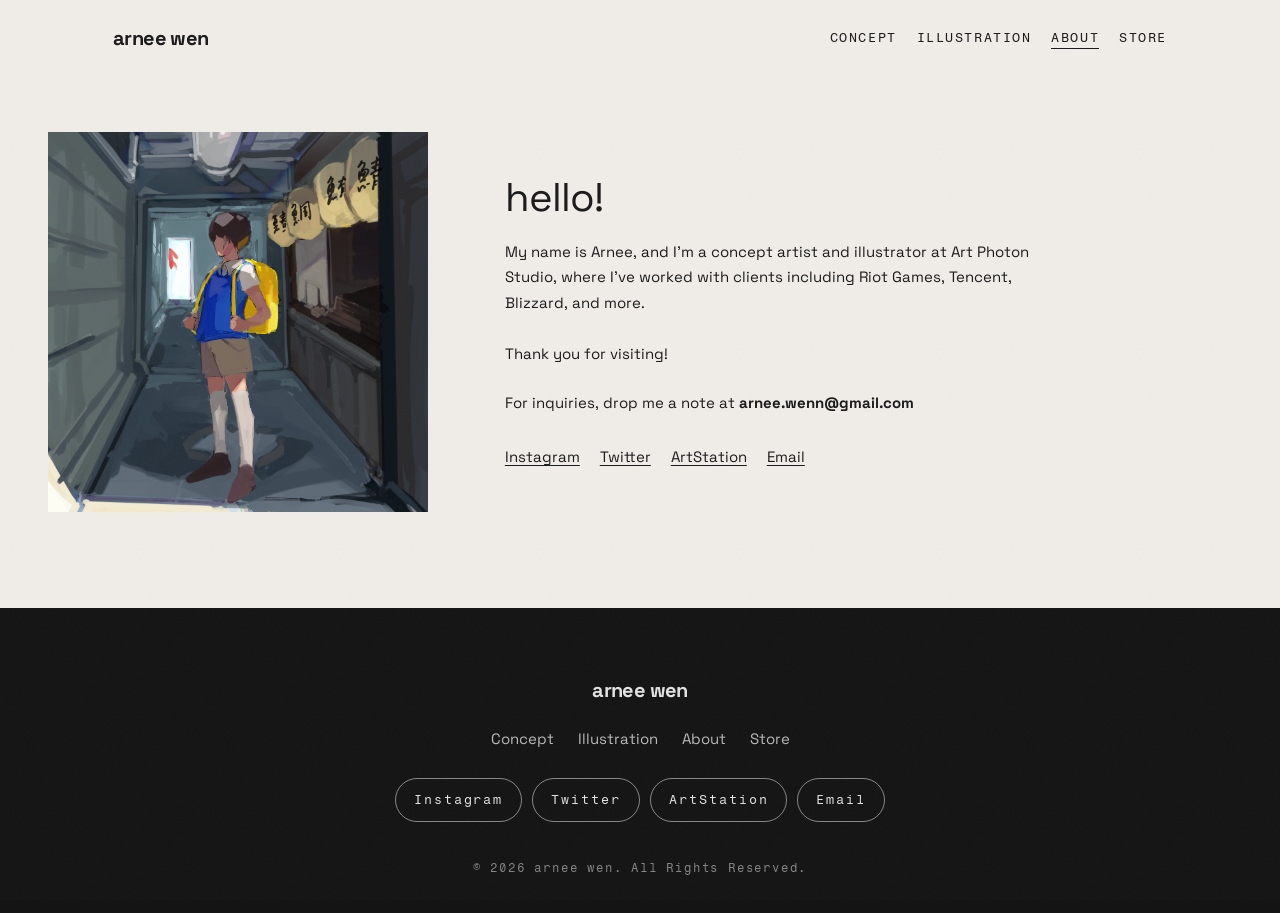
==== about/index.html @ 374d5622 "Publish portfolio site Static export from the portfolio admin (GitHub export).  Co-Authored-By: Clau" ====
<!doctype html><html lang="en" class="no-js has-cursor hide-native-cursor has-motion menu-right" data-dropdown="plain" data-texture="grain" data-hero-title="solid" data-tagline="plain" data-works="halves" data-works-hover="zoom" data-works-card="caption" data-works-width="page" data-cursor-style="single" data-scrollbar="thin" data-scroll-progress="left">
<head>
  <meta charset="utf-8">
  <meta name="viewport" content="width=device-width, initial-scale=1">
  <title>About — arnee wen</title>
  <meta name="description" content="My name is Arnee. As of December 2025, I became a freelance artist for triple-A games and films.">
  <link rel="icon" href="../favicon.svg" type="image/svg+xml">
  <script>document.documentElement.classList.replace('no-js', 'js')</script>
  <link rel="preconnect" href="https://fonts.googleapis.com">
  <link rel="preconnect" href="https://fonts.gstatic.com" crossorigin>
  <link id="theme-fonts" rel="stylesheet" href="https://fonts.googleapis.com/css2?family=Space+Grotesk:wght@400;500;700&amp;family=Fragment+Mono:ital,wght@0,400&amp;display=swap">
  <link rel="stylesheet" href="../css/site.css">
  <style id="theme-css">:root{--bg:#f0ede8;--surface:#f7f5f1;--text:#1a1a1a;--muted:#6b6760;--accent:#4b35ff;--line:#dcd8d1;--hero-text:#ffffff;--footer-bg:#141414;--footer-text:#e2e2e2;--menu-bg:#f0ede8;--menu-text:#1a1a1a;--max-width:1200px;--pad:48px;--header-pad:113px;--header-pad-y:23px;--radius:0px;--image-radius:0px;--hero-overlay:0.33;--works-height:360px;--works-split:60%;--works-gap:36px;--gallery-cols:3;--gallery-cols-t:2;--gallery-cols-m:1;--gallery-gap:12px;--project-pad:4vw;--project-max:none;--scrollbar-thumb:#4b35ff;--scrollbar-track:#0a0a0a;--cursor-color:#4b35ff;--cursor-dot:#ffffff;--cursor-size:72px;--title-font:"Space Grotesk", sans-serif;--title-weight:700;--title-size:20px;--title-size-t:19px;--title-size-m:18px;--title-lh:1;--title-ls:-0.03em;--title-tt:none;--title-style:normal;--nav-font:"Fragment Mono", monospace;--nav-weight:400;--nav-size:13px;--nav-size-t:19px;--nav-size-m:24px;--nav-lh:1.4;--nav-ls:0.12em;--nav-tt:uppercase;--nav-style:normal;--display-font:"Space Grotesk", sans-serif;--display-weight:500;--display-size:64px;--display-size-t:50px;--display-size-m:36px;--display-lh:1.08;--display-ls:-0.03em;--display-tt:none;--display-style:normal;--heading-font:"Space Grotesk", sans-serif;--heading-weight:400;--heading-size:40px;--heading-size-t:34px;--heading-size-m:28px;--heading-lh:1.15;--heading-ls:-0.025em;--heading-tt:none;--heading-style:normal;--body-font:"Space Grotesk", sans-serif;--body-weight:400;--body-size:15px;--body-size-t:15px;--body-size-m:15px;--body-lh:1.7;--body-ls:0em;--body-tt:none;--body-style:normal;--label-font:"Fragment Mono", monospace;--label-weight:400;--label-size:12px;--label-size-t:12px;--label-size-m:12px;--label-lh:1.4;--label-ls:0.15em;--label-tt:uppercase;--label-style:normal;--button-font:"Fragment Mono", monospace;--button-weight:400;--button-size:13px;--button-size-t:13px;--button-size-m:13px;--button-lh:1;--button-ls:0.15em;--button-tt:uppercase;--button-style:normal}
@media (min-width:1600px){:root{--pad:72px;--header-pad:113px}}
@media (max-width:991px){:root{--header-pad:var(--pad)}}
@media (max-width:767px){:root{--pad:20px;--project-pad:6vw}}</style>
  <script src="../js/site.js" defer></script>
</head>
<body class="page-about">
  <a class="skip-link" href="#page">Skip to content</a>
  
  <header class="site-header nav-split" data-header>
    <div class="header-inner">
      <div class="brand">
        <a class="site-title" href="../index.html">arnee wen</a>
        
      </div>
      <nav class="site-nav" aria-label="Main">
        <ul><li class="nav-folder">
    <button class="nav-link" type="button" aria-expanded="false" aria-haspopup="true">Concept</button>
    <ul class="nav-dropdown">
      <li><a href="../work/drifter/index.html">Drifter (2025)</a></li><li><a href="../work/satori/index.html">Satori (2025)</a></li>
    </ul>
  </li><li><a class="nav-link" href="../illustration/index.html"
      >Illustration</a></li><li><a class="nav-link is-current" href="../about/index.html"
      aria-current="page">About</a></li><li><a class="nav-link" href="../store/index.html"
      >Store</a></li></ul>
      </nav>
      
      <button class="menu-toggle" type="button" aria-expanded="false" aria-controls="mobile-menu">
        <span class="sr-only">Menu</span><span class="bar"></span><span class="bar"></span>
      </button>
    </div>
    <div class="mobile-menu" id="mobile-menu" hidden>
    <div class="mobile-panel is-active" data-panel="root">
      <ul class="mobile-links">
        <li><button class="mobile-link" type="button" data-open-panel="folder-0">Concept</button></li><li><a class="mobile-link" href="../illustration/index.html">Illustration</a></li><li><a class="mobile-link is-current" href="../about/index.html">About</a></li><li><a class="mobile-link" href="../store/index.html">Store</a></li>
      </ul>
      <div class="mobile-social">
            <p class="label">Social</p>
            <ul class="mobile-social-links">
    <li><a href="https://instagram.com/asaagohan" target="_blank" rel="noopener">Instagram</a></li><li><a href="https://x.com/asaagohan" target="_blank" rel="noopener">Twitter</a></li><li><a href="https://www.artstation.com/asaagohan" target="_blank" rel="noopener">ArtStation</a></li><li><a href="mailto:arnee.wenn@gmail.com">Email</a></li>
  </ul>
          </div>
    </div>
    <div class="mobile-panel" data-panel="folder-0" hidden>
        <button class="mobile-back" type="button" data-close-panel><span aria-hidden="true">‹</span> Back</button>
        <ul class="mobile-links mobile-links--folder">
          <li><a class="mobile-link" href="../work/drifter/index.html">Drifter (2025)</a></li><li><a class="mobile-link" href="../work/satori/index.html">Satori (2025)</a></li>
        </ul>
      </div>
  </div>
  </header>
  <main id="page"><section class="about page-top container">
    <div class="about-grid">
      <figure class="about-portrait about-portrait--square reveal"><img src="../uploads/1792572208975-c155ed344713.png" alt="Portrait of arnee wen"></figure>
      <div class="about-copy reveal">
        
        <h1 class="about-heading">hello!</h1>
        <div class="about-body"><p>My name is Arnee, and I’m a concept artist and illustrator at Art Photon Studio, where I’ve worked with clients including Riot Games, Tencent, Blizzard, and more.

Thank you for visiting!</p></div>
        <p class="about-contact">For inquiries, drop me a note at
              <a href="mailto:arnee.wenn@gmail.com"><strong>arnee.wenn@gmail.com</strong></a></p>
        <ul class="about-social">
    <li><a href="https://instagram.com/asaagohan" target="_blank" rel="noopener">Instagram</a></li><li><a href="https://x.com/asaagohan" target="_blank" rel="noopener">Twitter</a></li><li><a href="https://www.artstation.com/asaagohan" target="_blank" rel="noopener">ArtStation</a></li><li><a href="mailto:arnee.wenn@gmail.com">Email</a></li>
  </ul>
      </div>
    </div>
  </section></main>
  <footer class="site-footer">
    <div class="footer-inner">
      <a class="footer-title" href="../index.html">arnee wen</a>
      <nav class="footer-nav" aria-label="Footer">
        <a href="../work/drifter/index.html">Concept</a><a href="../illustration/index.html">Illustration</a><a href="../about/index.html">About</a><a href="../store/index.html">Store</a>
      </nav>
      <ul class="footer-social">
    <li><a href="https://instagram.com/asaagohan" target="_blank" rel="noopener">Instagram</a></li><li><a href="https://x.com/asaagohan" target="_blank" rel="noopener">Twitter</a></li><li><a href="https://www.artstation.com/asaagohan" target="_blank" rel="noopener">ArtStation</a></li><li><a href="mailto:arnee.wenn@gmail.com">Email</a></li>
  </ul>
      <p class="footer-note">© 2026 arnee wen. All Rights Reserved.</p>
    </div>
  </footer>
  <div class="scroll-progress" aria-hidden="true"></div>
  <div class="cursor" aria-hidden="true" data-label="View" data-label-image="View">
    <div class="cursor-ring"><div class="cursor-ring-inner"><span class="cursor-text"></span></div></div>
    <div class="cursor-dot"><div class="cursor-dot-inner"></div></div>
  </div>
</body>
</html>
---- css/site.css ----
/* Portfolio theme. Colours, sizes and fonts come from CSS custom properties
   generated from the admin Theme and Fonts panels (see src/theme.js).
   Breakpoints: desktop >= 992px, tablet 768-991px, phone <= 767px. */

*,
*::before,
*::after {
  box-sizing: border-box;
}

html {
  -webkit-text-size-adjust: 100%;
  scroll-behavior: smooth;
  scroll-padding-top: 96px;
}

body {
  margin: 0;
  background: var(--bg);
  color: var(--text);
  font-family: var(--body-font);
  font-weight: var(--body-weight);
  font-size: var(--body-size-m);
  line-height: var(--body-lh);
  letter-spacing: var(--body-ls);
  text-transform: var(--body-tt);
  font-style: var(--body-style);
  -webkit-font-smoothing: antialiased;
  -moz-osx-font-smoothing: grayscale;
  text-underline-offset: 3px;
  /* At least one screen tall, with the main content taking up the slack, so
     the footer sits at the foot of the window on short pages. */
  display: flex;
  flex-direction: column;
  min-height: 100vh;
  min-height: 100dvh;
}

main {
  flex: 1 0 auto;
}

/* Theme → Background texture "Paper": a fine grain over the page colour. */
[data-texture='paper'] body {
  background-image: url("data:image/svg+xml,%3Csvg xmlns='http://www.w3.org/2000/svg' width='220' height='220'%3E%3Cfilter id='g'%3E%3CfeTurbulence type='fractalNoise' baseFrequency='0.85' numOctaves='3' stitchTiles='stitch'/%3E%3CfeColorMatrix values='0 0 0 0 0.35 0 0 0 0 0.3 0 0 0 0 0.22 0 0 0 0.55 -0.2'/%3E%3C/filter%3E%3Crect width='100%25' height='100%25' filter='url(%23g)'/%3E%3C/svg%3E");
  background-size: 220px 220px;
}

/* Theme → Background texture "Film grain" (chromatic.studio): faint neutral
   noise laid over the whole page, pictures included. */
[data-texture='grain'] body::after {
  content: '';
  position: fixed;
  inset: 0;
  z-index: 9998;
  background-image: url("data:image/svg+xml,%3Csvg xmlns='http://www.w3.org/2000/svg' width='200' height='200'%3E%3Cfilter id='n'%3E%3CfeTurbulence type='fractalNoise' baseFrequency='0.7' numOctaves='4' stitchTiles='stitch'/%3E%3C/filter%3E%3Crect width='100%25' height='100%25' filter='url(%23n)' opacity='0.4'/%3E%3C/svg%3E");
  background-size: 200px 200px;
  opacity: 0.08;
  pointer-events: none;
}

img {
  max-width: 100%;
  display: block;
}

a {
  color: inherit;
}

h1,
h2,
h3,
h4,
p,
figure {
  margin: 0;
}

button {
  font: inherit;
  color: inherit;
}

[hidden] {
  display: none !important;
}

/* ---- Text styles (one per admin font-panel style) ------------------------- */

.site-title,
.footer-title {
  font-family: var(--title-font);
  font-weight: var(--title-weight);
  font-size: var(--title-size-m);
  line-height: var(--title-lh);
  letter-spacing: var(--title-ls);
  text-transform: var(--title-tt);
  font-style: var(--title-style);
}

.nav-link,
.nav-dropdown a {
  font-family: var(--nav-font);
  font-weight: var(--nav-weight);
  font-size: var(--nav-size);
  line-height: var(--nav-lh);
  letter-spacing: var(--nav-ls);
  text-transform: var(--nav-tt);
  font-style: var(--nav-style);
}

/* The nav "phone size" is used for the full-screen menu on tablets and phones. */
.mobile-link {
  font-family: var(--nav-font);
  font-weight: var(--nav-weight);
  font-size: var(--nav-size-m);
  line-height: 1.25;
  letter-spacing: var(--nav-ls);
  text-transform: var(--nav-tt);
  font-style: var(--nav-style);
}

.hero-title,
.page-title,
.project-title {
  font-family: var(--display-font);
  font-weight: var(--display-weight);
  font-size: var(--display-size-m);
  line-height: var(--display-lh);
  letter-spacing: var(--display-ls);
  text-transform: var(--display-tt);
  font-style: var(--display-style);
}

.section-title,
.about-heading,
.product-title,
.project-intro-title,
.next-project-title,
.store-closed-message {
  font-family: var(--heading-font);
  font-weight: var(--heading-weight);
  font-size: var(--heading-size-m);
  line-height: var(--heading-lh);
  letter-spacing: var(--heading-ls);
  text-transform: var(--heading-tt);
  font-style: var(--heading-style);
}

.label,
.pill,
.hero-tagline,
.project-meta,
.about-label,
.site-location,
.mobile-back,
.footer-note {
  font-family: var(--label-font);
  font-weight: var(--label-weight);
  font-size: var(--label-size-m);
  line-height: var(--label-lh);
  letter-spacing: var(--label-ls);
  text-transform: var(--label-tt);
  font-style: var(--label-style);
}

.button,
.footer-social a {
  font-family: var(--button-font);
  font-weight: var(--button-weight);
  font-size: var(--button-size-m);
  letter-spacing: var(--button-ls);
  font-style: var(--button-style);
}

.button {
  line-height: var(--button-lh);
  text-transform: var(--button-tt);
}

@media (min-width: 768px) {
  body { font-size: var(--body-size-t); }
  .site-title, .footer-title { font-size: var(--title-size-t); }
  .hero-title, .page-title, .project-title { font-size: var(--display-size-t); }
  .section-title, .about-heading, .product-title, .project-intro-title, .next-project-title, .store-closed-message { font-size: var(--heading-size-t); }
  .label, .pill, .hero-tagline, .project-meta, .about-label, .site-location, .mobile-back, .footer-note { font-size: var(--label-size-t); }
  .button, .footer-social a { font-size: var(--button-size-t); }
}

@media (min-width: 992px) {
  body { font-size: var(--body-size); }
  .site-title, .footer-title { font-size: var(--title-size); }
  .hero-title, .page-title, .project-title { font-size: var(--display-size); }
  .section-title, .about-heading, .product-title, .project-intro-title, .next-project-title, .store-closed-message { font-size: var(--heading-size); }
  .label, .pill, .hero-tagline, .project-meta, .about-label, .site-location, .mobile-back, .footer-note { font-size: var(--label-size); }
  .button, .footer-social a { font-size: var(--button-size); }
}

/* ---- Utilities ------------------------------------------------------------------ */

.container {
  width: 100%;
  max-width: calc(var(--max-width) + 2 * var(--pad));
  margin-inline: auto;
  padding-inline: var(--pad);
}

.sr-only {
  position: absolute;
  width: 1px;
  height: 1px;
  padding: 0;
  margin: -1px;
  overflow: hidden;
  clip: rect(0 0 0 0);
  white-space: nowrap;
  border: 0;
}

.skip-link {
  position: absolute;
  left: 12px;
  top: -60px;
  z-index: 100;
  padding: 10px 14px;
  background: var(--text);
  color: var(--bg);
}

.skip-link:focus {
  top: 12px;
}

.page-top {
  padding-top: 32px;
  padding-bottom: 96px;
}

.empty {
  color: var(--muted);
}

.draft-bar {
  position: sticky;
  top: 0;
  z-index: 60;
  padding: 8px var(--pad);
  background: var(--accent);
  color: #fff;
  font-size: 13px;
  text-align: center;
}

:focus-visible {
  outline: 2px solid var(--accent);
  outline-offset: 3px;
}

/* ---- Buttons and pills --------------------------------------------------------------- */

.button {
  display: inline-flex;
  align-items: center;
  justify-content: center;
  gap: 8px;
  padding: 13px 22px;
  border: 1px solid var(--text);
  border-radius: 999px;
  background: var(--text);
  color: var(--bg);
  text-decoration: none;
  white-space: nowrap;
  cursor: pointer;
  transition: background-color 0.3s, color 0.3s, opacity 0.3s;
}

.button:hover {
  background: transparent;
  color: var(--text);
}

.button--stroke {
  background: transparent;
  color: var(--text);
}

.button--stroke:hover {
  background: var(--text);
  color: var(--bg);
}

.button--wide {
  width: 100%;
}

.button:disabled {
  opacity: 0.5;
  cursor: default;
}

.pill {
  display: inline-block;
  padding: 11px 16px;
  border-radius: 999px;
  background: rgba(19, 20, 23, 0.22);
  color: #fff;
  -webkit-backdrop-filter: blur(10px);
  backdrop-filter: blur(10px);
  white-space: nowrap;
}

/* ---- Header ------------------------------------------------------------------------------ */

.site-header {
  position: relative;
  z-index: 50;
  color: var(--header-text, var(--text));
  background: var(--header-bg, transparent);
}

/* --draft-bar-h keeps headers below the admin's draft banner (set in site.js). */
.site-header--overlay {
  position: absolute;
  inset: var(--draft-bar-h, 0px) 0 auto;
  color: var(--hero-text);
  background: transparent;
}

.site-header.is-fixed {
  position: sticky;
  top: var(--draft-bar-h, 0px);
}

.site-header--overlay.is-fixed {
  position: fixed;
}

/* A scrolled fixed header gets a translucent backing. A pseudo-element carries
   the blur so the header itself never becomes a containing block for the
   full-screen mobile menu. */
.site-header::before {
  content: '';
  position: absolute;
  inset: 0;
  background: color-mix(in srgb, var(--header-bg, var(--bg)) 88%, transparent);
  -webkit-backdrop-filter: blur(12px);
  backdrop-filter: blur(12px);
  opacity: 0;
  transition: opacity 0.3s;
  pointer-events: none;
}

.site-header.is-fixed.is-scrolled::before {
  opacity: 1;
}

.site-header--overlay.is-fixed.is-scrolled {
  color: var(--header-text, var(--text));
}

/* Tablets and phones keep the menu button in reach while scrolling. */
@media (max-width: 991px) {
  .header-fixed-mobile .site-header {
    position: sticky;
    top: var(--draft-bar-h, 0px);
  }

  .header-fixed-mobile .site-header--overlay {
    position: fixed;
  }

  .header-fixed-mobile .site-header.is-scrolled::before {
    opacity: 1;
  }

  .header-fixed-mobile .site-header--overlay.is-scrolled {
    color: var(--header-text, var(--text));
  }

  .menu-open .site-header::before {
    opacity: 0;
  }
}

/* Header margins come from Theme → Header (desktop) and the page margins on
   tablets and phones; wide screens widen both (see marginCss in theme.js). */
.header-inner {
  position: relative;
  z-index: 1;
  display: flex;
  align-items: center;
  gap: 32px;
  padding: var(--header-pad-y) var(--header-pad);
}

/* Line the logo and menu up with the edges of the content on wide screens. */
.site-header.is-contained .header-inner {
  max-width: calc(var(--max-width) + 2 * var(--header-pad));
  margin-inline: auto;
}

.brand {
  display: flex;
  flex-direction: column;
  gap: 2px;
  flex-shrink: 0;
}

.site-title {
  text-decoration: none;
  transition: opacity 0.3s;
}

.site-title:hover {
  opacity: 0.65;
}

.site-location {
  opacity: 0.6;
  letter-spacing: 0.02em;
  text-transform: none;
}

/* Child combinator on purpose: a plain ".site-nav ul" also matches the
   dropdown lists and outranks their hidden state, leaving every folder open. */
.site-nav > ul {
  display: flex;
  align-items: center;
  gap: 4px 20px;
  margin: 0;
  padding: 0;
  list-style: none;
}

.nav-link {
  display: block;
  padding: 6px 0;
  border: 0;
  background: none;
  color: inherit;
  text-decoration: none;
  cursor: pointer;
}

/* Thin underline that sweeps in from the left on hover and marks the current
   page. Folder titles only get it when you are inside that folder. */
.nav-link,
.nav-dropdown a {
  position: relative;
}

.nav-link::after,
.nav-dropdown a::after {
  content: '';
  position: absolute;
  left: 0;
  right: 0;
  bottom: 0.3em;
  height: 1px;
  background: currentColor;
  scale: 0 1;
  transform-origin: right;
  transition: scale 0.6s cubic-bezier(0.19, 1, 0.22, 1);
}

.nav-dropdown a::after {
  bottom: 0.05em;
}

a.nav-link:hover::after,
.nav-dropdown a:hover::after,
.nav-dropdown a:focus-visible::after {
  scale: 1 1;
  transform-origin: left;
}

.nav-link.is-current::after,
.nav-dropdown a[aria-current]::after {
  scale: 1 1;
}

.nav-pill .nav-link::after {
  display: none;
}

.nav-split .site-nav {
  margin-left: auto;
}

/* Floating pill navigation */
.nav-pill .header-inner {
  display: grid;
  grid-template-columns: 1fr auto 1fr;
  align-items: start;
}

.nav-pill .site-nav > ul {
  gap: 2px;
  padding: 4px;
  border-radius: 999px;
  background: color-mix(in srgb, var(--surface) 55%, transparent);
  -webkit-backdrop-filter: blur(12px);
  backdrop-filter: blur(12px);
}

.nav-pill .nav-link {
  padding: 10px 16px;
  border-radius: 999px;
  text-decoration: none;
  transition: background-color 0.25s, color 0.25s;
}

.nav-pill .nav-link:hover {
  background: color-mix(in srgb, var(--text) 8%, transparent);
}

.nav-pill .nav-link.is-current {
  background: var(--text);
  color: var(--bg);
}

.site-header--overlay.nav-pill:not(.is-scrolled) .site-nav > ul {
  background: rgba(255, 255, 255, 0.14);
}

.header-social {
  justify-self: end;
  display: flex;
  flex-direction: column;
  align-items: flex-end;
  gap: 4px;
  font-size: 13px;
}

.header-social .label {
  opacity: 0.6;
}

.header-social-links {
  display: flex;
  gap: 14px;
  margin: 0;
  padding: 0;
  list-style: none;
}

.header-social-links a {
  text-decoration: none;
}

.header-social-links a:hover {
  text-decoration: underline;
}

/* Boxed bar: logo and menu inside an outlined bar inset from the page edges,
   each link in its own cell (after kazukinoda.com's menu bar). It keeps the
   page colours even over a hero image. */
.site-header--overlay.nav-boxed {
  color: var(--header-text, var(--text));
}

.nav-boxed::before {
  display: none;
}

.nav-boxed .header-inner {
  align-items: stretch;
  gap: 0;
  min-height: 64px;
  margin: var(--header-pad-y) var(--header-pad) 0;
  padding: 0;
  border: 1px solid currentColor;
  background: var(--header-bg, var(--bg));
}

.nav-boxed.is-contained .header-inner {
  max-width: none;
  margin-inline: max(var(--header-pad), (100% - var(--max-width)) / 2);
}

.nav-boxed .brand {
  justify-content: center;
  padding: 10px 24px;
  border-right: 1px solid currentColor;
}

.nav-boxed .site-nav {
  display: flex;
  margin-left: auto;
}

.nav-boxed .site-nav > ul {
  align-items: stretch;
  gap: 0;
}

.nav-boxed .site-nav > ul > li {
  display: flex;
  border-left: 1px solid currentColor;
}

.nav-boxed .nav-link {
  display: flex;
  align-items: center;
  padding: 0 24px;
  transition: background-color 0.3s, color 0.3s;
}

.nav-boxed .nav-link::after {
  display: none;
}

.nav-boxed .nav-link:hover,
.nav-boxed .nav-folder.is-open > .nav-link {
  background: color-mix(in srgb, currentColor 10%, transparent);
}

.nav-boxed .nav-link.is-current {
  background: var(--header-text, var(--text));
  color: var(--header-bg, var(--bg));
}

.nav-boxed .nav-dropdown {
  top: calc(100% + 1px);
  right: -1px;
  padding: 0.75em 1.25em;
  border: 1px solid currentColor;
}

/* Dropdown folders */
.nav-folder {
  position: relative;
}

/* Plain dropdown (default): project names drop straight down under the folder
   title in the menu's own type, with no card or shadow, like airipan.com. */
.nav-dropdown {
  position: absolute;
  top: 100%;
  left: -1em;
  z-index: 10;
  min-width: 200px;
  margin: 0;
  padding: 0.5em 1em;
  list-style: none;
  font-size: var(--nav-size);
  text-align: left;
  white-space: nowrap;
  background: var(--bg);
  color: var(--text);
  visibility: hidden;
  opacity: 0;
}

/* Open while the mouse is over the folder (hover-capable screens only, so a
   tap never leaves it stuck open), while a keyboard user is inside it, or
   after a click on the folder title until the pointer leaves. */
@media (hover: hover) {
  .nav-folder:hover > .nav-dropdown {
    visibility: visible;
    opacity: 1;
    translate: none;
  }
}

.nav-folder:has(:focus-visible) > .nav-dropdown,
.nav-folder.is-open > .nav-dropdown {
  visibility: visible;
  opacity: 1;
  translate: none;
}

/* Menus on the right open their list right-aligned, like the folder above them. */
.nav-split .nav-dropdown,
.nav-boxed .nav-dropdown {
  left: auto;
  right: -1em;
  text-align: right;
}

.nav-pill .nav-dropdown {
  left: 0;
  padding: 0.75em 1.25em;
  border-radius: 18px;
}

.nav-dropdown a {
  display: inline-block;
  text-decoration: none;
}

/* Card dropdown: a floating card that fades and slides in, with a highlight
   behind the hovered name instead of the underline. */
[data-dropdown='card'] .nav-dropdown {
  top: calc(100% + 6px);
  left: -18px;
  min-width: 230px;
  padding: 12px 0;
  border-radius: min(var(--radius), 14px);
  background: var(--surface);
  box-shadow: 0 14px 40px rgba(0, 0, 0, 0.12);
  translate: 0 6px;
  transition: opacity 0.2s, translate 0.2s, visibility 0.2s;
}

/* Bridges the gap above the card so moving the mouse down doesn't close it. */
[data-dropdown='card'] .nav-dropdown::before {
  content: '';
  position: absolute;
  inset: -8px 0 auto;
  height: 8px;
}

[data-dropdown='card'] .nav-split .nav-dropdown,
[data-dropdown='card'] .nav-boxed .nav-dropdown {
  left: auto;
  right: -18px;
  text-align: left;
}

[data-dropdown='card'] .nav-pill .nav-dropdown {
  left: 0;
  border-radius: 18px;
}

[data-dropdown='card'] .nav-dropdown a {
  display: block;
  padding: 7px 18px;
}

[data-dropdown='card'] .nav-dropdown a::after {
  display: none;
}

[data-dropdown='card'] .nav-dropdown a:hover,
[data-dropdown='card'] .nav-dropdown a[aria-current] {
  background: color-mix(in srgb, var(--text) 6%, transparent);
}

/* Hamburger: two bars that cross into an X */
.menu-toggle {
  display: none;
  position: relative;
  width: 44px;
  height: 44px;
  margin-left: auto;
  padding: 0;
  border: 0;
  background: none;
  cursor: pointer;
}

.menu-toggle .bar {
  position: absolute;
  left: 6px;
  right: 6px;
  height: 1.5px;
  background: currentColor;
  transition: transform 0.35s cubic-bezier(0.65, 0, 0.35, 1), top 0.35s cubic-bezier(0.65, 0, 0.35, 1);
}

.menu-toggle .bar:nth-of-type(2) {
  top: 17px;
}

.menu-toggle .bar:nth-of-type(3) {
  top: 26px;
}

.menu-toggle[aria-expanded='true'] .bar:nth-of-type(2),
.menu-toggle[aria-expanded='true'] .bar:nth-of-type(3) {
  top: 21px;
}

.menu-toggle[aria-expanded='true'] .bar:nth-of-type(2) {
  transform: rotate(45deg);
}

.menu-toggle[aria-expanded='true'] .bar:nth-of-type(3) {
  transform: rotate(-45deg);
}

/* ---- Full-screen menu (tablet and phone) ------------------------------------------- */

.mobile-menu {
  position: fixed;
  inset: 0;
  z-index: 0;
  display: flex;
  flex-direction: column;
  overflow-y: auto;
  overscroll-behavior: contain;
  padding: 110px 24px 48px;
  background: var(--menu-bg);
  color: var(--menu-text);
  opacity: 0;
  transition: opacity 0.35s ease;
}

.mobile-menu.is-open {
  opacity: 1;
}

.mobile-panel {
  display: flex;
  flex-direction: column;
  align-items: center;
  margin: auto 0;
  text-align: center;
  animation: panel-in 0.35s ease both;
}

.mobile-panel:not(.is-active) {
  display: none;
}

@keyframes panel-in {
  from {
    opacity: 0;
    translate: 24px 0;
  }
}

.mobile-panel[data-panel='root'] {
  animation-name: panel-back;
}

@keyframes panel-back {
  from {
    opacity: 0;
    translate: -24px 0;
  }
}

.mobile-links {
  display: flex;
  flex-direction: column;
  align-items: center;
  gap: 6px;
  margin: 0;
  padding: 0;
  list-style: none;
}

.mobile-link {
  display: inline-block;
  padding: 8px 22px;
  border: 0;
  border-radius: 999px;
  background: none;
  color: inherit;
  text-decoration: none;
  cursor: pointer;
}

.mobile-link.is-current {
  background: var(--menu-text);
  color: var(--menu-bg);
}

button.mobile-link::after {
  content: ' ›' / '';
  opacity: 0.5;
}

.mobile-back {
  display: inline-flex;
  align-items: center;
  gap: 6px;
  margin-bottom: 18px;
  padding: 8px 12px;
  border: 0;
  background: none;
  color: inherit;
  opacity: 0.6;
  cursor: pointer;
}

.mobile-social {
  margin-top: 44px;
}

.mobile-social .label {
  opacity: 0.55;
  margin-bottom: 10px;
}

.mobile-social-links {
  display: flex;
  flex-wrap: wrap;
  justify-content: center;
  gap: 10px 22px;
  margin: 0;
  padding: 0;
  list-style: none;
}

.mobile-social-links a {
  text-decoration: none;
  font-size: 17px;
}

.menu-open {
  overflow: hidden;
}

.menu-open .site-header {
  color: var(--menu-text);
}

@media (max-width: 991px) {
  .site-nav,
  .header-social {
    display: none;
  }

  .menu-toggle {
    display: block;
  }

  .header-inner,
  .nav-pill .header-inner {
    display: flex;
    align-items: center;
    padding-block: 18px;
  }

  .menu-left .menu-toggle {
    order: -1;
    margin-left: -8px;
  }

  .menu-left .brand {
    margin-left: auto;
    align-items: flex-end;
    text-align: right;
  }

  .menu-right .menu-toggle {
    margin-right: -8px;
  }
}

@media (min-width: 992px) {
  .mobile-menu {
    display: none !important;
  }
}

@media (max-width: 991px) {
  .site-header.nav-boxed .site-nav {
    display: none;
  }

  .nav-boxed .header-inner {
    min-height: 56px;
    margin-top: 12px;
  }

  .nav-boxed .brand {
    padding: 8px 16px;
    border-right: 0;
  }

  .site-header.nav-boxed .menu-toggle {
    width: 56px;
    height: auto;
    margin: 0 0 0 auto;
    border-left: 1px solid currentColor;
  }

  .menu-left .site-header.nav-boxed .menu-toggle {
    margin: 0;
    border-right: 1px solid currentColor;
    border-left: 0;
  }

  /* The bars are placed from the top, so centre them in the taller cell. */
  .site-header.nav-boxed .menu-toggle .bar:nth-of-type(2) {
    top: calc(50% - 4.5px);
  }

  .site-header.nav-boxed .menu-toggle .bar:nth-of-type(3) {
    top: calc(50% + 4.5px);
  }

  .site-header.nav-boxed .menu-toggle[aria-expanded='true'] .bar {
    top: 50%;
  }

  .site-header.nav-boxed .menu-toggle .bar {
    left: 18px;
    right: 18px;
  }
}

/* ---- Home hero ------------------------------------------------------------------------- */

.hero {
  position: relative;
  display: grid;
  place-items: center;
  min-height: 100vh;
  min-height: 100svh;
  overflow: hidden;
  background: #1d1d1d;
  color: var(--hero-text);
  text-align: center;
}

.hero--large {
  min-height: 80vh;
  min-height: 80svh;
}

.hero--medium {
  min-height: 60vh;
  min-height: 60svh;
}

.hero-image {
  position: absolute;
  inset: 0;
  width: 100%;
  height: 100%;
  object-fit: cover;
}

.hero::after {
  content: '';
  position: absolute;
  inset: 0;
  background: rgba(0, 0, 0, var(--hero-overlay));
}

.hero-inner {
  position: relative;
  z-index: 1;
  padding: 120px var(--pad) 100px;
}

.hero-tagline {
  margin-top: 22px;
}

/* Theme → Hero title "Outline": hollow lettering drawn with a thin stroke. */
[data-hero-title='outline'] .hero-title {
  color: transparent;
  -webkit-text-stroke: 1px var(--hero-text);
}

/* Theme → Tagline "Highlight": the words sit on a strip of the accent colour. */
[data-tagline='highlight'] .hero-tagline {
  display: inline-block;
  margin-top: 14px;
  padding: 0.25em 0.6em;
  background: var(--accent);
  color: #fff;
}

.hero-down {
  position: absolute;
  bottom: 28px;
  left: 50%;
  z-index: 1;
  width: 32px;
  height: 32px;
  margin-left: -16px;
  color: inherit;
}

.has-motion .hero-down {
  animation: nudge 2.4s ease-in-out infinite;
}

@keyframes nudge {
  50% {
    translate: 0 6px;
  }
}

/* ---- Section scaffolding ------------------------------------------------------------- */

.home-content {
  padding-bottom: 32px;
}

.intro {
  max-width: 60ch;
  padding-top: 72px;
  text-align: center;
  font-size: 1.15em;
}

.works-section {
  padding-top: 72px;
  padding-bottom: 72px;
}

.section-head {
  display: flex;
  align-items: flex-end;
  justify-content: space-between;
  gap: 16px;
  margin-bottom: 28px;
}

.page-title {
  margin-bottom: 32px;
}

/* ---- Selected works: rounded case-study blocks ---------------------------------------- */

/* Each block's width is --w, one of the sizes below. The block layout in
   Theme picks sizes by position ([data-works] on <html>); a project can pin
   its own size with an inline --w. Sizes leave a hair of slack and blocks
   grow to fill, so rows never wrap early or leave a hole at the end. */
.works {
  --size-full: 100%;
  --size-wide: calc(var(--works-split) - var(--works-gap) / 2 - 0.1px);
  --size-narrow: calc(100% - var(--works-split) - var(--works-gap) / 2 - 0.1px);
  --size-half: calc(50% - var(--works-gap) / 2 - 0.1px);
  --size-third: calc((100% - 2 * var(--works-gap)) / 3 - 0.1px);
  display: flex;
  flex-wrap: wrap;
  gap: var(--works-gap);
}

.work {
  --w: var(--size-full);
  position: relative;
  display: block;
  flex: 1 1 var(--w);
  min-width: 0;
  height: var(--works-height);
  overflow: hidden;
  border-radius: var(--radius);
  background: var(--line);
  color: #fff;
  text-decoration: none;
  isolation: isolate;
  transition: scale 0.8s cubic-bezier(0.22, 1, 0.36, 1);
}

/* Feature (default): one full-width block, then wide + narrow rows. */
[data-works='feature'] .work:nth-child(2n) { --w: var(--size-wide); }
[data-works='feature'] .work:nth-child(2n + 3) { --w: var(--size-narrow); }

/* Rows: wide + narrow on every row, like sachinteng.com. */
[data-works='rows'] .work:nth-child(odd) { --w: var(--size-wide); }
[data-works='rows'] .work:nth-child(even) { --w: var(--size-narrow); }

/* Zigzag: wide + narrow, then narrow + wide. */
[data-works='zigzag'] .work:nth-child(4n + 1),
[data-works='zigzag'] .work:nth-child(4n) { --w: var(--size-wide); }
[data-works='zigzag'] .work:nth-child(4n + 2),
[data-works='zigzag'] .work:nth-child(4n + 3) { --w: var(--size-narrow); }

[data-works='halves'] .work { --w: var(--size-half); }
[data-works='thirds'] .work { --w: var(--size-third); }

/* Theme → Block width "Page width": the blocks run across the whole page, as
   far from the screen edge as from each other (never further in than the page
   margin). The heading stays on the page margin. */
[data-works-width='page'] .works-section {
  max-width: none;
  padding-inline: min(var(--works-gap), var(--pad));
}

[data-works-width='page'] .works-section .section-head {
  padding-inline: calc(var(--pad) - min(var(--works-gap), var(--pad)));
}

.work-image {
  position: absolute;
  inset: 0;
  width: 100%;
  height: 100%;
  object-fit: cover;
  transition: scale 0.9s cubic-bezier(0.22, 1, 0.36, 1);
}

.work-info {
  position: absolute;
  inset: 20px 20px auto;
  z-index: 1;
  display: flex;
  justify-content: space-between;
  align-items: flex-start;
  flex-wrap: wrap;
  gap: 8px;
}

.work-info-meta {
  display: flex;
  gap: 8px;
}

/* Desktop hover (Theme → Project hover effect). The tags fade down into
   place; "Subtle" eases the block back a touch, "Zoom" pushes the picture in,
   "Shrink" is the stronger ease-back. */
@media (hover: hover) and (min-width: 992px) {
  .work-info {
    opacity: 0;
    translate: 0 -10px;
    transition: opacity 0.5s ease, translate 0.6s cubic-bezier(0.22, 1, 0.36, 1);
  }

  .work:hover .work-info,
  .work:focus-visible .work-info {
    opacity: 1;
    translate: none;
  }

  [data-works-hover='subtle'] .work:hover,
  [data-works-hover='subtle'] .work:focus-visible {
    scale: 0.985;
  }

  [data-works-hover='zoom'] .work:hover .work-image,
  [data-works-hover='zoom'] .work:focus-visible .work-image {
    scale: 1.04;
  }

  [data-works-hover='shrink'] .work:hover,
  [data-works-hover='shrink'] .work:focus-visible {
    scale: 0.95;
  }
}

/* Theme → Project block style "Caption" (chromatic.studio): a dark fade at the
   foot of the picture, the title bottom-left with an accent rule that draws in
   on hover, and the tags as small outlined chips on the right. Always shown. */
[data-works-card='caption'] .work::after {
  content: '';
  position: absolute;
  inset: 0;
  background: linear-gradient(to top, rgba(0, 0, 0, 0.75) 0%, rgba(0, 0, 0, 0.2) 40%, transparent 100%);
  pointer-events: none;
}

[data-works-card='caption'] .work-info {
  inset: auto 20px 20px;
  align-items: flex-end;
  flex-wrap: nowrap;
  gap: 12px;
  opacity: 1;
  translate: none;
}

[data-works-card='caption'] .work-title {
  min-width: 0;
  padding: 0;
  border-radius: 0;
  background: none;
  -webkit-backdrop-filter: none;
  backdrop-filter: none;
  color: #fff;
  white-space: normal;
  font-family: var(--heading-font);
  font-size: clamp(15px, 1.15vw, 18px);
  font-weight: 500;
  font-style: var(--heading-style);
  line-height: 1.35;
  letter-spacing: -0.01em;
  text-transform: none;
}

[data-works-card='caption'] .work-title::after {
  content: '';
  display: block;
  height: 1.5px;
  margin-top: 5px;
  background: var(--accent);
  transform: scaleX(0);
  transform-origin: left;
  transition: transform 0.5s cubic-bezier(0.22, 1, 0.36, 1);
}

[data-works-card='caption'] .work:hover .work-title::after,
[data-works-card='caption'] .work:focus-visible .work-title::after {
  transform: none;
}

[data-works-card='caption'] .work-info-meta {
  flex-wrap: wrap;
  justify-content: flex-end;
  gap: 6px;
}

[data-works-card='caption'] .work-info-meta .pill {
  padding: 2px 8px;
  border: 1px solid rgba(255, 255, 255, 0.3);
  border-radius: 0;
  background: rgba(0, 0, 0, 0.3);
  -webkit-backdrop-filter: none;
  backdrop-filter: none;
  color: rgba(255, 255, 255, 0.85);
  font-size: 12px;
  letter-spacing: 0.1em;
  text-transform: uppercase;
}

[data-works-card='caption'] .work-image {
  transition-duration: 0.7s;
}

@media (max-width: 991px) {
  .works {
    gap: min(var(--works-gap), 16px);
  }

  .work {
    height: 38vw;
    border-radius: min(var(--radius), 20px);
  }
}

@media (max-width: 767px) {
  .works .work {
    flex: 1 1 100%;
    height: max(48vw, 220px);
  }

  .work-info {
    inset: 14px 14px auto;
  }
}

/* ---- Illustration gallery ---------------------------------------------------------- */

.home-gallery {
  padding-bottom: 72px;
}

.gallery-heading {
  margin-bottom: 24px;
}

.is-full-bleed {
  padding-inline: var(--gallery-gap);
}

.is-full-bleed .gallery-heading {
  padding-inline: calc(var(--pad) - var(--gallery-gap));
}

.gallery--masonry {
  columns: var(--gallery-cols);
  column-gap: var(--gallery-gap);
}

.gallery--masonry .gallery-item {
  break-inside: avoid;
  margin-bottom: var(--gallery-gap);
}

.gallery--grid {
  display: grid;
  grid-template-columns: repeat(var(--gallery-cols), minmax(0, 1fr));
  gap: var(--gallery-gap);
}

.gallery--grid img {
  aspect-ratio: 1;
  object-fit: cover;
}

.gallery-item a {
  display: block;
  overflow: hidden;
  border-radius: var(--image-radius);
}

.gallery-item img {
  width: 100%;
  transition: scale 0.6s cubic-bezier(0.165, 0.84, 0.44, 1), filter 0.3s;
}

.gallery-item a:hover img {
  scale: 1.03;
}

@media (max-width: 991px) {
  .gallery--masonry {
    columns: var(--gallery-cols-t);
  }

  .gallery--grid {
    grid-template-columns: repeat(var(--gallery-cols-t), minmax(0, 1fr));
  }
}

@media (max-width: 767px) {
  .gallery--masonry {
    columns: var(--gallery-cols-m);
  }

  .gallery--grid {
    grid-template-columns: repeat(var(--gallery-cols-m), minmax(0, 1fr));
  }
}

/* ---- Lightbox ------------------------------------------------------------------------- */

.lightbox {
  --lb-side: 72px;
  --lb-top: 60px;
  --lb-bottom: 60px;
  position: fixed;
  inset: 0;
  z-index: 200;
  display: grid;
  grid-template-columns: var(--lb-side) minmax(0, 1fr) var(--lb-side);
  align-items: center;
  overflow: hidden;
  background: rgba(10, 10, 10, 0.94);
  color: #fff;
}

.lightbox figure {
  display: flex;
  align-items: center;
  justify-content: center;
  min-width: 0;
  height: 100vh;
  height: 100svh;
  padding: var(--lb-top) 0 var(--lb-bottom);
}

/* Limits come from the viewport rather than percentages, so every image,
   however tall, wide or large, is scaled down to fit whole on screen. */
.lightbox img {
  width: auto;
  height: auto;
  max-width: calc(100vw - 2 * var(--lb-side));
  max-height: calc(100vh - var(--lb-top) - var(--lb-bottom));
  max-height: calc(100svh - var(--lb-top) - var(--lb-bottom));
  object-fit: contain;
  user-select: none;
}

.lightbox button {
  border: 0;
  background: none;
  color: inherit;
  font-size: 40px;
  line-height: 1;
  cursor: pointer;
  opacity: 0.75;
}

.lightbox button:hover {
  opacity: 1;
}

.lightbox-close {
  position: absolute;
  top: 12px;
  right: 18px;
}

/* Phones: the image takes the full width; arrows sit along the bottom. */
@media (max-width: 767px) {
  .lightbox {
    --lb-side: 12px;
    --lb-top: 56px;
    --lb-bottom: 72px;
    grid-template-columns: minmax(0, 1fr);
  }

  .lightbox figure {
    padding-inline: var(--lb-side);
  }

  .lightbox button {
    font-size: 32px;
  }

  .lightbox-prev,
  .lightbox-next {
    position: absolute;
    bottom: 14px;
    width: 52px;
    height: 44px;
  }

  .lightbox-prev {
    left: calc(50% - 64px);
  }

  .lightbox-next {
    right: calc(50% - 64px);
  }
}

/* ---- Project pages ------------------------------------------------------------------- */

/* Project pages follow airipan.com's (/manor, /back4blood, /baiyupan, /demacia):
   the images span the screen inside fluid side margins of a share of the
   screen width (Theme → Project pages), and the page ends one margin below
   the last image. "Content width" in Theme caps them like the other pages. */
.project-frame {
  width: 100%;
  max-width: var(--project-max, none);
  margin-inline: auto;
  padding-inline: var(--project-pad, 4vw);
}

.align-center {
  text-align: center;
}

.project-simple {
  padding-top: 40px;
  padding-bottom: 24px;
}

/* Default project header: a short centred intro, about 5% of the screen width
   under the header and 9% above the images, at most half the page wide. */
.project-intro {
  position: relative;
  padding: clamp(40px, 5vw, 96px) 0 clamp(64px, 9vw, 170px);
}

.project-intro-copy {
  position: relative;
  z-index: 1;
}

.project-intro-copy > * {
  max-width: max(640px, 50%);
}

.project-intro.align-center .project-intro-copy > * {
  margin-inline: auto;
}

.project-intro-subtext {
  margin-top: 6px;
}

.project-intro-text {
  margin-top: 10px;
}

.project-intro-text p + p {
  margin-top: 0.8em;
}

.project-intro .project-meta {
  margin: 18px 0 0;
}

.project-intro.has-image {
  overflow: hidden;
  padding-top: clamp(140px, 16vw, 230px);
  background: #1d1d1d;
  color: var(--hero-text);
}

.project-intro-image {
  position: absolute;
  inset: 0;
  width: 100%;
  height: 100%;
  object-fit: cover;
}

.project-intro.has-image::after {
  content: '';
  position: absolute;
  inset: 0;
  background: rgba(0, 0, 0, var(--overlay));
}

.project-intro.is-curved {
  padding-bottom: clamp(110px, 13vw, 190px);
  clip-path: ellipse(78% 100% at 50% 0%);
}

.project-intro.has-image + .project-slideshow,
.project-intro.has-image + .project-images {
  margin-top: var(--project-pad);
}

/* Slideshow of the first few project images. */
.project-slideshow {
  position: relative;
  margin-bottom: var(--project-gap, 10px);
  outline-offset: -2px;
}

.project-slideshow .slides {
  position: relative;
  height: min(90vh, 62vw);
  overflow: hidden;
  background: color-mix(in srgb, var(--text) 6%, var(--bg));
  border-radius: var(--image-radius);
}

.slide {
  position: absolute;
  inset: 0;
  opacity: 0;
  transition: opacity 0.6s ease;
}

.slide.is-active {
  opacity: 1;
}

.slide img {
  width: 100%;
  height: 100%;
  object-fit: contain;
}

.slide-btn {
  position: absolute;
  top: 50%;
  z-index: 1;
  width: 40px;
  height: 40px;
  margin-top: -20px;
  border: 0;
  border-radius: 4px;
  background: rgba(255, 255, 255, 0.72);
  color: #151515;
  font-size: 24px;
  line-height: 1;
  cursor: pointer;
}

.slide-prev {
  left: calc(var(--project-pad) + 14px);
}

.slide-next {
  right: calc(var(--project-pad) + 14px);
}

.slide-dots {
  display: flex;
  justify-content: center;
  gap: 8px;
  padding-top: 14px;
}

.slide-dots button {
  width: 8px;
  height: 8px;
  padding: 0;
  border: 0;
  border-radius: 50%;
  background: currentColor;
  opacity: 0.25;
  cursor: pointer;
}

.slide-dots button[aria-current='true'] {
  opacity: 0.8;
}

.project-videos {
  display: grid;
  gap: var(--project-gap, 10px);
  padding-bottom: var(--project-pad);
}

.project-video {
  aspect-ratio: 16 / 9;
  background: #000;
}

.project-video iframe {
  display: block;
  width: 100%;
  height: 100%;
  border: 0;
}

.project-meta {
  margin-bottom: 14px;
  opacity: 0.7;
}

.project-subtext {
  max-width: 60ch;
  margin-top: 18px;
  font-size: 1.1em;
}

.align-center .project-subtext {
  margin-inline: auto;
}

.project-hero {
  position: relative;
  display: grid;
  align-items: end;
  overflow: hidden;
  background: #1d1d1d;
  color: var(--hero-text);
}

.project-hero--s {
  min-height: 40vh;
}

.project-hero--m {
  min-height: 60vh;
}

.project-hero--l {
  min-height: 80vh;
}

.project-hero--fullscreen {
  align-items: center;
  min-height: 100vh;
  min-height: 100svh;
}

.project-hero-image {
  position: absolute;
  inset: 0;
  width: 100%;
  height: 100%;
  object-fit: cover;
}

.project-hero::after {
  content: '';
  position: absolute;
  inset: 0;
  background: rgba(0, 0, 0, var(--overlay));
}

.project-hero-inner {
  position: relative;
  z-index: 1;
  padding-top: 120px;
  padding-bottom: 48px;
}

.project-split {
  display: grid;
  grid-template-columns: minmax(0, 1.3fr) minmax(0, 1fr);
  align-items: center;
  gap: 56px;
  padding-top: 32px;
  padding-bottom: 32px;
}

.project-split-image img {
  width: 100%;
  border-radius: var(--image-radius);
}

.project-split-copy > p {
  margin-top: 18px;
  max-width: 55ch;
}

.project-summary {
  padding-top: 24px;
  padding-bottom: 40px;
}

.project-summary p {
  max-width: 70ch;
}

.project-summary p + p {
  margin-top: 1em;
}

.project-summary.align-center p {
  margin-inline: auto;
}

.project-images {
  display: grid;
  gap: var(--project-gap, 10px);
  padding-bottom: var(--project-pad);
}

.project-images + .project-videos {
  margin-top: calc(var(--project-gap, 10px) - var(--project-pad));
}

.project-images img {
  width: 100%;
}

.project-images--contained img,
.project-images--grid img {
  border-radius: var(--image-radius);
}

.project-images--grid {
  grid-template-columns: repeat(2, minmax(0, 1fr));
}

.project-images--grid figure:first-child {
  grid-column: 1 / -1;
}

/* Two to five images side by side in equal shares of the row (project editor
   → "Beside the image above"). Each keeps its proportions, top-aligned. */
.image-row {
  display: grid;
  grid-template-columns: repeat(var(--cols), minmax(0, 1fr));
  gap: var(--project-gap, 10px);
  align-items: start;
}

.project-images--grid .image-row {
  grid-column: 1 / -1;
}

/* Theme → Project pages can switch this link off. */
.next-project {
  position: relative;
  display: flex;
  flex-direction: column;
  gap: 8px;
  padding-top: 48px;
  padding-bottom: 72px;
  text-decoration: none;
}

/* The rule stops at the margins, like the images above it. */
.next-project::before {
  content: '';
  position: absolute;
  top: 0;
  inset-inline: var(--project-pad);
  border-top: 1px solid color-mix(in srgb, var(--text) 15%, transparent);
}

.next-project .label {
  opacity: 0.6;
}

.next-project-title {
  display: inline-flex;
  align-items: center;
  gap: 12px;
}

.next-project svg {
  width: 1em;
  height: 1em;
  transition: translate 0.3s;
}

.next-project:hover svg {
  translate: 6px 0;
}

@media (max-width: 767px) {
  .project-split {
    grid-template-columns: 1fr;
    gap: 24px;
  }

  .project-images--grid {
    grid-template-columns: 1fr;
  }

  /* Phones: two to a line; the odd one out of a row of three or five takes the full width. */
  .image-row {
    grid-template-columns: repeat(2, minmax(0, 1fr));
  }

  .image-row > :last-child:nth-child(odd) {
    grid-column: 1 / -1;
  }

  .project-hero-inner {
    padding-top: 96px;
    padding-bottom: 32px;
  }

  .project-slideshow .slides {
    height: 75vw;
  }

  .slide-btn {
    width: 34px;
    height: 34px;
    margin-top: -17px;
    font-size: 20px;
  }

  .project-intro.is-curved {
    clip-path: ellipse(95% 100% at 50% 0%);
  }
}

/* ---- About -------------------------------------------------------------------------- */

.about {
  padding-top: 56px;
}

.about-grid {
  display: grid;
  grid-template-columns: minmax(240px, 380px) minmax(0, 540px);
  align-items: center;
  gap: clamp(32px, 6vw, 96px);
}

.about-grid.no-portrait {
  grid-template-columns: minmax(0, 640px);
}

.about-portrait img {
  width: 100%;
  aspect-ratio: 0.62;
  object-fit: cover;
  border-radius: var(--image-radius);
}

.about-portrait--square img {
  aspect-ratio: 1;
}

.about-portrait--circle img {
  aspect-ratio: 1;
  border-radius: 50%;
}

.about-label {
  font-weight: 700;
}

.about-mission {
  margin-top: 4px;
  margin-bottom: 26px;
  font-style: italic;
}

.about-heading {
  margin-bottom: 18px;
}

.about-body p {
  white-space: pre-line;
}

.about-body p + p {
  margin-top: 1.1em;
}

.about-contact {
  margin-top: 1.6em;
}

.about-contact a {
  text-decoration: none;
}

.about-contact a:hover {
  text-decoration: underline;
}

.about-social {
  display: flex;
  flex-wrap: wrap;
  gap: 8px 20px;
  margin: 28px 0 0;
  padding: 0;
  list-style: none;
}

@media (max-width: 767px) {
  .about {
    padding-top: 16px;
  }

  .about-grid {
    grid-template-columns: 1fr;
  }

  .about-portrait {
    max-width: 420px;
  }
}

/* ---- Store --------------------------------------------------------------------------- */

/* Closed store: your message in large type, over an optional darkened
   backdrop (after airipan.com/store in 2022). */
.store-closed {
  position: relative;
  display: grid;
  align-items: center;
  min-height: 70vh;
  min-height: 70svh;
  padding-block: 64px 96px;
}

.store-closed.has-image {
  min-height: 100vh;
  min-height: 100svh;
  padding-block: 140px 100px;
  overflow: hidden;
  background: #1d1d1d;
  color: var(--hero-text);
}

.store-closed-image {
  position: absolute;
  inset: 0;
  width: 100%;
  height: 100%;
  object-fit: cover;
}

.store-closed.has-image::after {
  content: '';
  position: absolute;
  inset: 0;
  background: rgba(0, 0, 0, var(--overlay));
}

.store-closed-inner {
  position: relative;
  z-index: 1;
  width: 100%;
}

.store-closed-message {
  max-width: 28em;
  margin: 0;
  line-height: 1.55;
  white-space: pre-line;
  text-wrap: pretty;
}

.store-head {
  max-width: 720px;
  margin-bottom: 40px;
}

.store-head .page-title {
  margin-bottom: 16px;
}

.store-head p + p {
  margin-top: 0.8em;
}

.store-notice {
  display: inline-block;
  margin-top: 18px;
  padding: 10px 16px;
  border-radius: 999px;
  background: color-mix(in srgb, var(--accent) 12%, transparent);
  color: var(--accent);
}

.product-grid {
  display: grid;
  grid-template-columns: repeat(auto-fill, minmax(240px, 1fr));
  gap: 40px 24px;
}

.product-card {
  display: grid;
  gap: 14px;
  text-decoration: none;
}

.product-card-image {
  position: relative;
  display: block;
  overflow: hidden;
  aspect-ratio: 4 / 5;
  border-radius: min(var(--radius), 18px);
  background: var(--line);
}

.product-card-image img {
  width: 100%;
  height: 100%;
  object-fit: cover;
  transition: scale 0.6s cubic-bezier(0.165, 0.84, 0.44, 1);
}

.product-card:hover .product-card-image img {
  scale: 1.04;
}

.product-card .pill--status {
  position: absolute;
  top: 14px;
  left: 14px;
}

.product-card-meta {
  display: flex;
  justify-content: space-between;
  gap: 12px;
}

.product-card-price {
  color: var(--muted);
  white-space: nowrap;
}

.product {
  display: grid;
  grid-template-columns: minmax(0, 1.15fr) minmax(0, 1fr);
  align-items: start;
  gap: clamp(32px, 5vw, 72px);
}

.product-main img {
  width: 100%;
  border-radius: min(var(--radius), 18px);
}

.product-thumbs {
  display: flex;
  flex-wrap: wrap;
  gap: 10px;
  margin-top: 12px;
}

.product-thumbs button {
  width: 72px;
  padding: 0;
  overflow: hidden;
  border: 1px solid transparent;
  border-radius: 10px;
  background: none;
  cursor: pointer;
  opacity: 0.6;
}

.product-thumbs button[aria-current='true'] {
  border-color: var(--text);
  opacity: 1;
}

.product-thumbs img {
  aspect-ratio: 1;
  object-fit: cover;
}

.product-info {
  position: sticky;
  top: 96px;
  display: grid;
  gap: 16px;
  justify-items: start;
}

.product-back {
  text-decoration: none;
  opacity: 0.6;
}

.product-price {
  font-size: 1.25em;
}

.product-details {
  color: var(--muted);
}

.product-info .pill {
  background: color-mix(in srgb, var(--text) 10%, transparent);
  color: var(--text);
}

.product-description p + p {
  margin-top: 1em;
}

@media (max-width: 767px) {
  .product {
    grid-template-columns: 1fr;
  }

  .product-info {
    position: static;
  }
}

/* ---- Footer --------------------------------------------------------------------------- */

.site-footer {
  background: var(--footer-bg);
  color: var(--footer-text);
}

.footer-inner {
  display: flex;
  flex-direction: column;
  align-items: center;
  gap: 26px;
  padding: 72px var(--pad) 36px;
  text-align: center;
}

.footer-title {
  text-decoration: none;
}

.footer-nav {
  display: flex;
  flex-wrap: wrap;
  justify-content: center;
  gap: 8px 24px;
}

.footer-nav a {
  text-decoration: none;
  opacity: 0.8;
}

.footer-nav a:hover {
  opacity: 1;
  text-decoration: underline;
}

.footer-social {
  display: flex;
  flex-wrap: wrap;
  justify-content: center;
  gap: 10px;
  margin: 0;
  padding: 0;
  list-style: none;
}

.footer-social a {
  display: inline-block;
  padding: 10px 18px;
  border: 1px solid color-mix(in srgb, currentColor 55%, transparent);
  border-radius: 999px;
  text-decoration: none;
  transition: background-color 0.3s, color 0.3s;
}

.footer-social a:hover {
  background: var(--footer-text);
  color: var(--footer-bg);
}

.footer-note {
  margin-top: 12px;
  opacity: 0.55;
  text-transform: none;
}

/* ---- Two-dot cursor (desktop mouse only) -------------------------------------------- */

.cursor {
  position: fixed;
  inset: 0;
  z-index: 9999;
  display: none;
  pointer-events: none;
}

.cursor-ready .cursor {
  display: block;
}

.cursor.is-away {
  opacity: 0;
}

.cursor-ring,
.cursor-dot {
  position: absolute;
  top: 0;
  left: 0;
  will-change: transform;
}

.cursor-ring {
  z-index: 2;
}

.cursor-ring-inner {
  display: grid;
  place-items: center;
  width: var(--cursor-size);
  height: var(--cursor-size);
  margin: calc(var(--cursor-size) / -2) 0 0 calc(var(--cursor-size) / -2);
  border: 1px solid var(--cursor-color);
  border-radius: 50%;
  background: var(--cursor-color);
  -webkit-backdrop-filter: blur(5px);
  backdrop-filter: blur(5px);
  scale: 0.12;
  transition: scale 0.5s cubic-bezier(0.165, 0.84, 0.44, 1), background-color 0.5s, border-color 0.5s;
}

.cursor-text {
  color: var(--cursor-dot);
  font-family: var(--label-font);
  font-size: 18px;
  font-weight: 500;
  letter-spacing: 0.04em;
  text-transform: uppercase;
  text-shadow: 0 1px 10px rgba(0, 0, 0, 0.35);
  opacity: 0;
  scale: 0;
  transition: scale 0.5s cubic-bezier(0.165, 0.84, 0.44, 1), opacity 0.5s;
}

.cursor-dot-inner {
  width: 20px;
  height: 20px;
  margin: -10px 0 0 -10px;
  border-radius: 50%;
  background: var(--cursor-dot);
  transition: width 0.5s cubic-bezier(0.165, 0.84, 0.44, 1), height 0.5s cubic-bezier(0.165, 0.84, 0.44, 1),
    margin 0.5s cubic-bezier(0.165, 0.84, 0.44, 1), background-color 0.5s;
}

/* Over links and buttons: the dark dot shrinks away, the light dot swells into a tinted disc. */
.cursor.is-link .cursor-ring-inner {
  scale: 0;
}

.cursor.is-link .cursor-dot-inner {
  width: 60px;
  height: 60px;
  margin: -30px 0 0 -30px;
  background: color-mix(in srgb, var(--cursor-color) 20%, transparent);
}

/* Over projects and images: a frosted bubble with a label. */
.cursor.is-open .cursor-ring-inner {
  scale: 1;
  border-color: transparent;
  background: rgba(0, 0, 0, 0.05);
}

.cursor.is-open .cursor-text {
  opacity: 1;
  scale: 0.8;
}

.cursor.is-open .cursor-dot-inner {
  width: 0;
  height: 0;
  margin: 0;
}

/* Theme → Cursor style "Single dot" (chromatic.studio): one dot in the cursor
   colour, right on the pointer. Over links it swells and inverts what is under
   it; over projects and images it becomes a labelled disc (Bubble size); on
   dark backgrounds the resting dot turns light. */
[data-cursor-style='single'] .cursor-dot {
  display: none;
}

[data-cursor-style='single'] .cursor-ring-inner {
  width: 14px;
  height: 14px;
  margin: -7px 0 0 -7px;
  border: 0;
  background: var(--cursor-color);
  -webkit-backdrop-filter: none;
  backdrop-filter: none;
  scale: 1;
  transition: width 0.3s cubic-bezier(0.22, 1, 0.36, 1), height 0.3s cubic-bezier(0.22, 1, 0.36, 1),
    margin 0.3s cubic-bezier(0.22, 1, 0.36, 1), background-color 0.3s, opacity 0.3s;
}

[data-cursor-style='single'] .cursor.is-link {
  mix-blend-mode: exclusion;
}

[data-cursor-style='single'] .cursor.is-link .cursor-ring-inner {
  width: 44px;
  height: 44px;
  margin: -22px 0 0 -22px;
  opacity: 0.8;
  scale: 1;
}

[data-cursor-style='single'] .cursor.is-open .cursor-ring-inner {
  width: var(--cursor-size);
  height: var(--cursor-size);
  margin: calc(var(--cursor-size) / -2) 0 0 calc(var(--cursor-size) / -2);
  background: color-mix(in srgb, var(--cursor-color) 85%, transparent);
}

[data-cursor-style='single'] .cursor-text {
  font-size: max(9px, calc(var(--cursor-size) / 8));
  font-weight: 400;
  letter-spacing: 0.14em;
  text-shadow: none;
  scale: 0.5;
  transition: scale 0.3s cubic-bezier(0.22, 1, 0.36, 1), opacity 0.25s;
}

[data-cursor-style='single'] .cursor.is-open .cursor-text {
  scale: 1;
}

[data-cursor-style='single'] .cursor.on-dark:not(.is-link, .is-open) {
  mix-blend-mode: difference;
}

[data-cursor-style='single'] .cursor.on-dark:not(.is-link, .is-open) .cursor-ring-inner {
  background: color-mix(in srgb, var(--cursor-color) 22%, #fff);
}

.hide-native-cursor.cursor-ready,
.hide-native-cursor.cursor-ready * {
  cursor: none !important;
}

@media (max-width: 991px), (hover: none), (pointer: coarse) {
  .cursor {
    display: none !important;
  }
}

/* ---- Scrollbar and scroll progress ------------------------------------------------------ */

/* Theme → Scrollbar "Thin" (chromatic.studio): a 4px bar in the accent colour
   (or Scrollbar colour) on a dark track. Firefox only offers thin or normal
   bars, so it gets its thin one in the same colours. */
[data-scrollbar='thin']::-webkit-scrollbar,
[data-scrollbar='thin'] ::-webkit-scrollbar {
  width: 4px;
  height: 4px;
}

[data-scrollbar='thin']::-webkit-scrollbar-track,
[data-scrollbar='thin'] ::-webkit-scrollbar-track {
  background: var(--scrollbar-track);
}

[data-scrollbar='thin']::-webkit-scrollbar-thumb,
[data-scrollbar='thin'] ::-webkit-scrollbar-thumb {
  border-radius: 2px;
  background: var(--scrollbar-thumb);
}

@supports not selector(::-webkit-scrollbar) {
  [data-scrollbar='thin'] {
    scrollbar-width: thin;
    scrollbar-color: var(--scrollbar-thumb) var(--scrollbar-track);
  }
}

/* Theme → Scroll progress line: a 2px line in the scrollbar colour that grows
   down the left edge (or along the top) as you scroll, like chromatic.studio's. */
.scroll-progress {
  display: none;
  position: fixed;
  top: 0;
  left: 0;
  z-index: 999;
  background: var(--scrollbar-thumb);
  transform-origin: 0 0;
  pointer-events: none;
}

[data-scroll-progress='left'] .scroll-progress {
  display: block;
  width: 2px;
  height: 100vh;
  transform: scaleY(var(--progress, 0));
}

[data-scroll-progress='top'] .scroll-progress {
  display: block;
  width: 100%;
  height: 2px;
  transform: scaleX(var(--progress, 0));
}

.menu-open .scroll-progress {
  opacity: 0;
}

/* ---- Scroll reveal ------------------------------------------------------------------- */

.js.has-motion .reveal {
  opacity: 0;
  translate: 0 28px;
  transition: opacity 0.9s ease, translate 0.9s cubic-bezier(0.165, 0.84, 0.44, 1);
}

.js.has-motion .reveal.is-visible {
  opacity: 1;
  translate: none;
}

@media (prefers-reduced-motion: reduce) {
  html {
    scroll-behavior: auto;
  }

  .js.has-motion .reveal {
    opacity: 1;
    translate: none;
    transition: none;
  }

  .has-motion .hero-down {
    animation: none;
  }

  .cursor {
    display: none !important;
  }

  *,
  *::before,
  *::after {
    transition-duration: 0.01ms !important;
    animation-duration: 0.01ms !important;
  }
}

.not-found p {
  color: var(--muted);
}
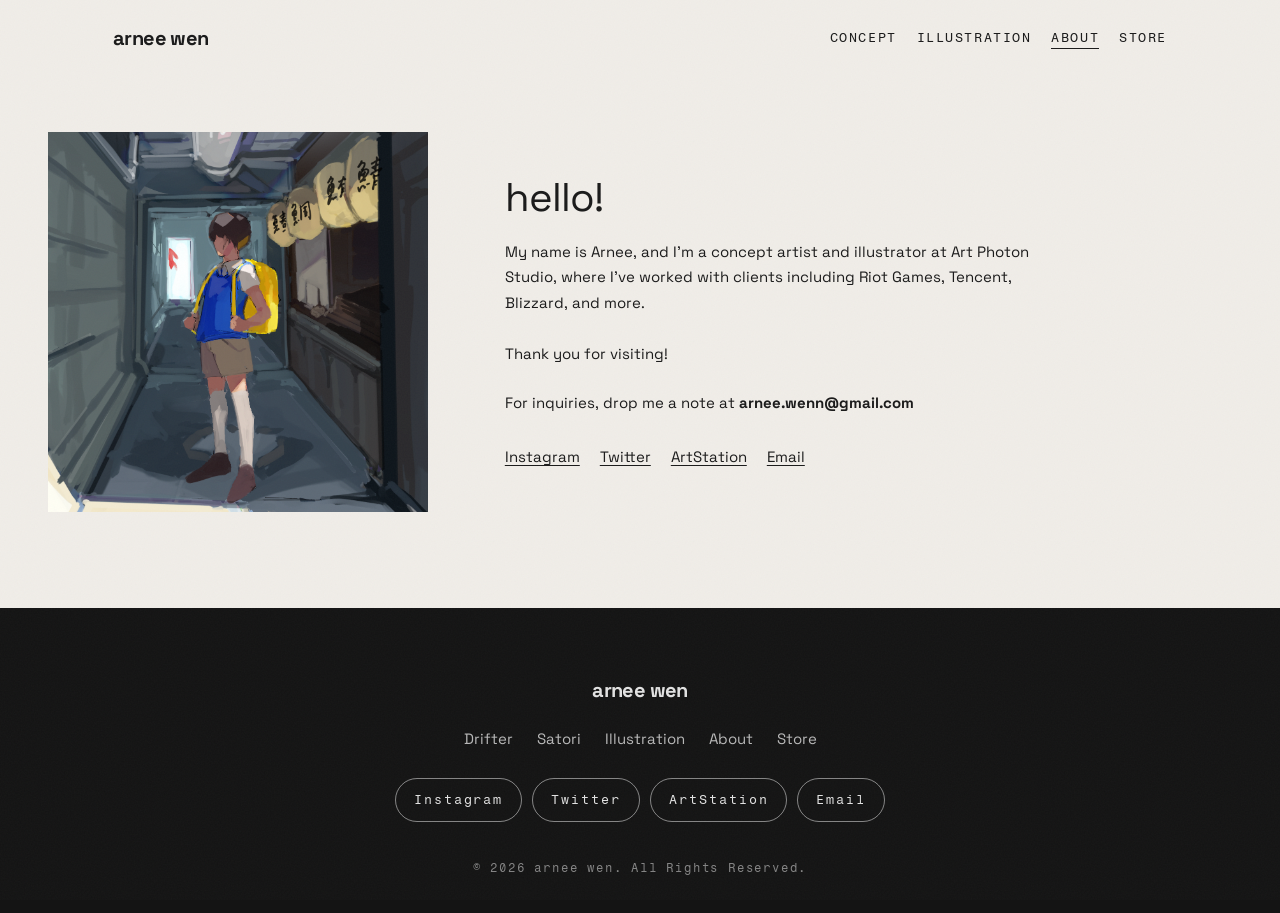
==== commit 0c67bb0a: "List projects in the footer, new tagline, use www.arneewen.com Co-Authored-By: Claude Opus 5.5 <nore" ====
--- a/about/index.html
+++ b/about/index.html
@@ -10,7 +10,7 @@
   <link rel="preconnect" href="https://fonts.gstatic.com" crossorigin>
   <link id="theme-fonts" rel="stylesheet" href="https://fonts.googleapis.com/css2?family=Space+Grotesk:wght@400;500;700&amp;family=Fragment+Mono:ital,wght@0,400&amp;display=swap">
   <link rel="stylesheet" href="../css/site.css">
-  <style id="theme-css">:root{--bg:#f0ede8;--surface:#f7f5f1;--text:#1a1a1a;--muted:#6b6760;--accent:#4b35ff;--line:#dcd8d1;--hero-text:#ffffff;--footer-bg:#141414;--footer-text:#e2e2e2;--menu-bg:#f0ede8;--menu-text:#1a1a1a;--max-width:1200px;--pad:48px;--header-pad:113px;--header-pad-y:23px;--radius:0px;--image-radius:0px;--hero-overlay:0.33;--works-height:360px;--works-split:60%;--works-gap:36px;--gallery-cols:3;--gallery-cols-t:2;--gallery-cols-m:1;--gallery-gap:12px;--project-pad:4vw;--project-max:none;--scrollbar-thumb:#4b35ff;--scrollbar-track:#0a0a0a;--cursor-color:#4b35ff;--cursor-dot:#ffffff;--cursor-size:72px;--title-font:"Space Grotesk", sans-serif;--title-weight:700;--title-size:20px;--title-size-t:19px;--title-size-m:18px;--title-lh:1;--title-ls:-0.03em;--title-tt:none;--title-style:normal;--nav-font:"Fragment Mono", monospace;--nav-weight:400;--nav-size:13px;--nav-size-t:19px;--nav-size-m:24px;--nav-lh:1.4;--nav-ls:0.12em;--nav-tt:uppercase;--nav-style:normal;--display-font:"Space Grotesk", sans-serif;--display-weight:500;--display-size:64px;--display-size-t:50px;--display-size-m:36px;--display-lh:1.08;--display-ls:-0.03em;--display-tt:none;--display-style:normal;--heading-font:"Space Grotesk", sans-serif;--heading-weight:400;--heading-size:40px;--heading-size-t:34px;--heading-size-m:28px;--heading-lh:1.15;--heading-ls:-0.025em;--heading-tt:none;--heading-style:normal;--body-font:"Space Grotesk", sans-serif;--body-weight:400;--body-size:15px;--body-size-t:15px;--body-size-m:15px;--body-lh:1.7;--body-ls:0em;--body-tt:none;--body-style:normal;--label-font:"Fragment Mono", monospace;--label-weight:400;--label-size:12px;--label-size-t:12px;--label-size-m:12px;--label-lh:1.4;--label-ls:0.15em;--label-tt:uppercase;--label-style:normal;--button-font:"Fragment Mono", monospace;--button-weight:400;--button-size:13px;--button-size-t:13px;--button-size-m:13px;--button-lh:1;--button-ls:0.15em;--button-tt:uppercase;--button-style:normal}
+  <style id="theme-css">:root{--bg:#f0ede8;--surface:#f7f5f1;--text:#1a1a1a;--muted:#6b6760;--accent:#334bff;--line:#dcd8d1;--hero-text:#ffffff;--footer-bg:#141414;--footer-text:#e2e2e2;--menu-bg:#f0ede8;--menu-text:#1a1a1a;--max-width:1200px;--pad:48px;--header-pad:113px;--header-pad-y:23px;--radius:0px;--image-radius:0px;--hero-overlay:0.33;--works-height:360px;--works-split:60%;--works-gap:36px;--gallery-cols:3;--gallery-cols-t:2;--gallery-cols-m:1;--gallery-gap:12px;--project-pad:4vw;--project-max:none;--scrollbar-thumb:#334bff;--scrollbar-track:#0a0a0a;--cursor-color:#4b35ff;--cursor-dot:#ffffff;--cursor-size:72px;--title-font:"Space Grotesk", sans-serif;--title-weight:700;--title-size:20px;--title-size-t:19px;--title-size-m:18px;--title-lh:1;--title-ls:-0.03em;--title-tt:none;--title-style:normal;--nav-font:"Fragment Mono", monospace;--nav-weight:400;--nav-size:13px;--nav-size-t:19px;--nav-size-m:24px;--nav-lh:1.4;--nav-ls:0.12em;--nav-tt:uppercase;--nav-style:normal;--display-font:"Space Grotesk", sans-serif;--display-weight:500;--display-size:64px;--display-size-t:50px;--display-size-m:36px;--display-lh:1.08;--display-ls:-0.03em;--display-tt:none;--display-style:normal;--heading-font:"Space Grotesk", sans-serif;--heading-weight:400;--heading-size:40px;--heading-size-t:34px;--heading-size-m:28px;--heading-lh:1.15;--heading-ls:-0.025em;--heading-tt:none;--heading-style:normal;--body-font:"Space Grotesk", sans-serif;--body-weight:400;--body-size:15px;--body-size-t:15px;--body-size-m:15px;--body-lh:1.7;--body-ls:0em;--body-tt:none;--body-style:normal;--label-font:"Fragment Mono", monospace;--label-weight:400;--label-size:12px;--label-size-t:12px;--label-size-m:12px;--label-lh:1.4;--label-ls:0.15em;--label-tt:uppercase;--label-style:normal;--button-font:"Fragment Mono", monospace;--button-weight:400;--button-size:13px;--button-size-t:13px;--button-size-m:13px;--button-lh:1;--button-ls:0.15em;--button-tt:uppercase;--button-style:normal}
 @media (min-width:1600px){:root{--pad:72px;--header-pad:113px}}
 @media (max-width:991px){:root{--header-pad:var(--pad)}}
 @media (max-width:767px){:root{--pad:20px;--project-pad:6vw}}</style>
@@ -82,7 +82,7 @@
     <div class="footer-inner">
       <a class="footer-title" href="../index.html">arnee wen</a>
       <nav class="footer-nav" aria-label="Footer">
-        <a href="../work/drifter/index.html">Concept</a><a href="../illustration/index.html">Illustration</a><a href="../about/index.html">About</a><a href="../store/index.html">Store</a>
+        <a href="../work/drifter/index.html">Drifter</a><a href="../work/satori/index.html">Satori</a><a href="../illustration/index.html">Illustration</a><a href="../about/index.html">About</a><a href="../store/index.html">Store</a>
       </nav>
       <ul class="footer-social">
     <li><a href="https://instagram.com/asaagohan" target="_blank" rel="noopener">Instagram</a></li><li><a href="https://x.com/asaagohan" target="_blank" rel="noopener">Twitter</a></li><li><a href="https://www.artstation.com/asaagohan" target="_blank" rel="noopener">ArtStation</a></li><li><a href="mailto:arnee.wenn@gmail.com">Email</a></li>
